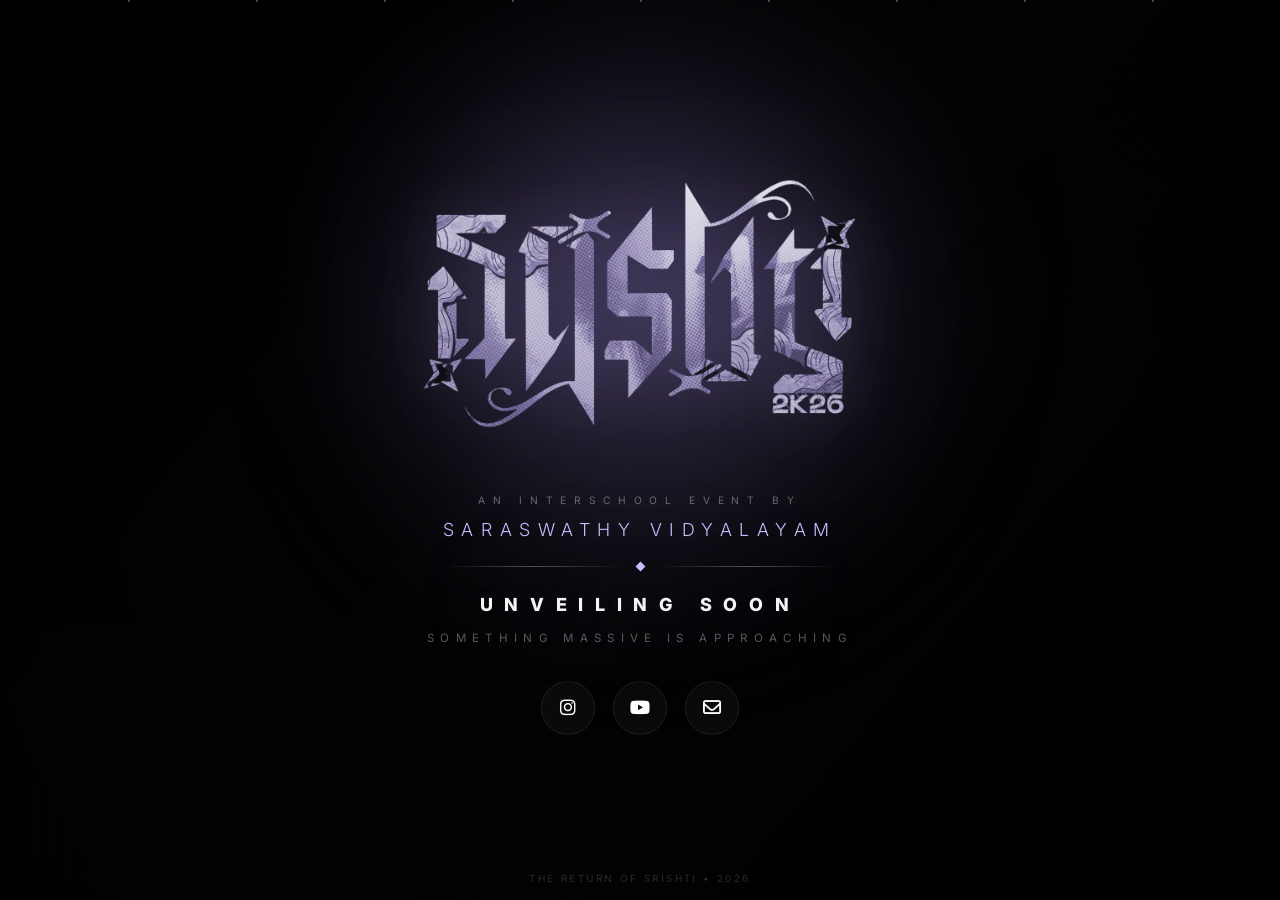
==== index.html @ 72e6c54a "Add files via upload" ====
<!DOCTYPE html>
<html lang="en">

<head>

<meta charset="UTF-8">

<meta
name="viewport"
content="width=device-width, initial-scale=1.0">

<title>SRISHTI 2K26</title>

<link rel="stylesheet" href="style.css">

<link rel="preconnect"
href="https://fonts.googleapis.com">

<link rel="preconnect"
href="https://fonts.gstatic.com"
crossorigin>

<link
href="https://fonts.googleapis.com/css2?family=Inter:wght@300;400;500;600;700;800;900&display=swap"
rel="stylesheet">

<link
rel="stylesheet"
href="https://cdnjs.cloudflare.com/ajax/libs/font-awesome/6.5.2/css/all.min.css"
/>

</head>

<body>

<audio id="introSound">
    <source src="intro.mp3" type="audio/mp3">
</audio>

<div class="background">

    <div class="glow"></div>

    <div class="fog fog-left"></div>

    <div class="fog fog-right"></div>

    <div class="noise"></div>

    <div class="vignette"></div>

    <div class="particles">

        <span style="left:10%; animation-duration:12s;"></span>
        <span style="left:20%; animation-duration:16s;"></span>
        <span style="left:30%; animation-duration:14s;"></span>
        <span style="left:40%; animation-duration:18s;"></span>
        <span style="left:50%; animation-duration:13s;"></span>
        <span style="left:60%; animation-duration:17s;"></span>
        <span style="left:70%; animation-duration:15s;"></span>
        <span style="left:80%; animation-duration:20s;"></span>
        <span style="left:90%; animation-duration:11s;"></span>

    </div>

</div>

<main class="container">

    <div class="logo-wrap">

        <div class="logo-light"></div>

        <img
        src="logo.png"
        alt="SRISHTI Logo"
        class="logo">

    </div>

    <p class="eyebrow">
        AN INTERSCHOOL EVENT BY
    </p>

    <h2 class="school">
        SARASWATHY VIDYALAYAM
    </h2>

    <div class="divider">

        <span></span>

        <div class="diamond"></div>

        <span></span>

    </div>

    <div class="headline-wrap">

        <div class="headline-glow"></div>

        <h1 class="headline">
            UNVEILING SOON
        </h1>

    </div>

    <p class="tagline tagline-show">
        SOMETHING MASSIVE IS APPROACHING
    </p>

    <div class="socials">

        <a
            href="https://www.instagram.com/srishti2k26?igsh=am52a2w4dWM1dGky"
            target="_blank"
            class="social"
            aria-label="Instagram">

                <i class="fa-brands fa-instagram"></i>

        </a>

        <a href="#" class="social">
            <i class="fa-brands fa-youtube"></i>
        </a>

        <a href="#" class="social">
            <i class="fa-regular fa-envelope"></i>
        </a>

    </div>

</main>

<footer class="footer">
    THE RETURN OF SRISHTI • 2026
</footer>

<script>

window.addEventListener("load", ()=>{

    document.body.classList.add("loaded");

});

let played = false;

document.addEventListener("click", ()=>{

    if(!played){

        const sound =
        document.getElementById("introSound");

        sound.volume = 0.35;

        sound.play();

        played = true;

    }

});

const glow =
document.querySelector(".glow");

document.addEventListener("mousemove",(e)=>{

    const x =
    e.clientX / window.innerWidth;

    const y =
    e.clientY / window.innerHeight;

    glow.style.transform =
    `translate(-50%,-50%)
    translate(${x * 20 - 10}px,
    ${y * 20 - 10}px)`;

});

const logo =
document.querySelector(".logo");

document.addEventListener("mousemove",(e)=>{

    const x =
    (window.innerWidth / 2 - e.clientX) / 60;

    const y =
    (window.innerHeight / 2 - e.clientY) / 60;

    logo.style.transform =
    `translate(${x}px, ${y}px)`;

});

const tagline =
document.querySelector(".tagline");

const lines = [

    "SOMETHING MASSIVE IS APPROACHING",

    "THE STAGE RETURNS IN 2026",

    "WHERE TALENT COLLIDES",

    "A NEW ERA OF SRISHTI",

    "BEYOND COMPETITION"

];

let current = 0;

function switchTagline(){

    tagline.classList.remove("tagline-show");

    tagline.classList.add("tagline-hide");

    setTimeout(()=>{

        current =
        (current + 1) % lines.length;

        tagline.innerText =
        lines[current];

        tagline.classList.remove("tagline-hide");

        tagline.classList.add("tagline-show");

    },700);

}

setInterval(switchTagline,4000);

document.addEventListener(
"contextmenu",
e => e.preventDefault()
);

</script>

</body>
</html>
---- style.css ----
*{
    margin:0;
    padding:0;
    box-sizing:border-box;
}

:root{

    --bg:#020202;

    --white:#ffffff;

    --purple:#cbbcff;

    --muted:rgba(255,255,255,0.38);

}

html,
body{

    width:100%;

    height:100vh;

    overflow:hidden;

    background:var(--bg);

    font-family:'Inter',sans-serif;

    color:white;

    -webkit-font-smoothing:antialiased;

}

body{

    position:relative;

    display:flex;
    justify-content:center;
    align-items:center;

    padding:0;

    opacity:0;

    transition:opacity 1.2s ease;

}

body.loaded{

    opacity:1;

}

.background{

    position:absolute;
    inset:0;

    overflow:hidden;

}

.background::before{

    content:"";

    position:absolute;
    inset:0;

    background:
    repeating-linear-gradient(
        125deg,
        transparent 0px,
        transparent 15px,
        rgba(255,255,255,0.015) 16px,
        transparent 17px
    );

    opacity:0.4;

    mask-image:
    radial-gradient(
        circle,
        rgba(0,0,0,1) 20%,
        transparent 80%
    );

}

.background::after{

    content:"";

    position:absolute;
    inset:0;

    background:
    linear-gradient(
        130deg,
        transparent 20%,
        rgba(255,255,255,0.015) 50%,
        transparent 80%
    );

    opacity:0.5;

    animation:
    rayMove 14s ease-in-out infinite alternate;

}

.glow{

    position:absolute;

    width:56vw;
    aspect-ratio:1/1;

    max-width:780px;

    left:50%;
    top:30%;

    transform:translate(-50%,-50%);

    border-radius:50%;

    background:
    radial-gradient(
        circle,
        rgba(170,140,255,0.2) 0%,
        rgba(170,140,255,0.08) 30%,
        rgba(170,140,255,0.02) 55%,
        transparent 75%
    );

    filter:blur(80px);

    animation:pulse 8s ease-in-out infinite;

}

.fog{

    position:absolute;

    border-radius:50%;

    filter:blur(130px);

    opacity:0.16;

}

.fog-left{

    width:36vw;
    aspect-ratio:1/1;

    left:-10%;
    bottom:-14%;

    background:
    rgba(130,100,255,0.12);

}

.fog-right{

    width:28vw;
    aspect-ratio:1/1;

    right:-8%;
    top:-8%;

    background:
    rgba(255,255,255,0.04);

}

.noise{

    position:absolute;
    inset:0;

    opacity:0.03;

    pointer-events:none;

    background-image:
    repeating-radial-gradient(
    circle at 0 0,
    transparent 0,
    #000 3px),

    repeating-linear-gradient(
    #111,
    #111 1px,
    transparent 1px,
    transparent 4px);

    animation:noiseMove 0.25s infinite;

}

.vignette{

    position:absolute;
    inset:0;

    background:
    radial-gradient(
        circle,
        transparent 30%,
        rgba(0,0,0,0.92) 100%
    );

}

.particles{

    position:absolute;
    inset:0;

}

.particles span{

    position:absolute;

    width:2px;
    height:2px;

    border-radius:50%;

    background:
    rgba(255,255,255,0.35);

    animation:
    float linear infinite;

}

.container{

    position:relative;

    z-index:5;

    width:100%;

    height:100vh;

    display:flex;
    flex-direction:column;
    align-items:center;
    justify-content:center;

    text-align:center;

    padding:
    clamp(28px,4vh,60px)
    20px
    clamp(28px,4vh,60px);

}

.logo-wrap{

    position:relative;

    width:100%;

    display:flex;
    justify-content:center;
    align-items:center;

    margin-bottom:
    clamp(24px,3vh,42px);

}

.logo-light{

    position:absolute;

    width:34%;
    aspect-ratio:1/1;

    border-radius:50%;

    background:
    rgba(180,160,255,0.16);

    filter:blur(110px);

}

.logo{

    width:min(44vw,560px);

    max-height:38vh;

    height:auto;

    object-fit:contain;

    mix-blend-mode:screen;

    will-change:transform;

    filter:
    drop-shadow(
    0 0 30px rgba(180,160,255,0.16))
    drop-shadow(
    0 0 80px rgba(180,160,255,0.08));

    animation:
    logoReveal 1.5s ease forwards,
    logoFloat 6s ease-in-out infinite;

}

.eyebrow{

    font-size:
    clamp(9px,0.8vw,12px);

    letter-spacing:0.75em;

    text-transform:uppercase;

    color:var(--muted);

}

.school{

    margin-top:
    clamp(10px,1.5vh,20px);

    font-size:
    clamp(14px,1.4vw,22px);

    font-weight:300;

    letter-spacing:0.42em;

    text-transform:uppercase;

    color:var(--purple);

}

.divider{

    width:100%;

    display:flex;
    justify-content:center;
    align-items:center;

    gap:14px;

    margin:
    clamp(20px,2.6vh,34px)
    0;

}

.divider span{

    width:min(180px,22vw);

    height:1px;

    background:
    linear-gradient(
        to right,
        transparent,
        rgba(255,255,255,0.3),
        transparent
    );

}

.diamond{

    width:7px;
    height:7px;

    background:var(--purple);

    transform:rotate(45deg);

}

.headline-wrap{

    position:relative;

}

.headline{

    position:relative;

    z-index:2;

    font-size:
    clamp(18px,1.1vw,28px);

    font-weight:800;

    letter-spacing:0.65em;

    text-transform:uppercase;

    color:#f4f4f4;

    text-shadow:
    0 0 18px rgba(180,160,255,0.1);

}

.headline-glow{

    position:absolute;

    inset:0;

    background:
    rgba(180,160,255,0.08);

    filter:blur(70px);

}

.tagline{

    margin-top:
    clamp(14px,1.8vh,24px);

    font-size:
    clamp(10px,0.9vw,13px);

    letter-spacing:0.55em;

    text-transform:uppercase;

    color:
    rgba(255,255,255,0.34);

    opacity:1;

    transform:translateY(0);

    transition:
    opacity 0.9s ease,
    transform 0.9s ease,
    filter 0.9s ease;

}

.tagline-show{

    opacity:1;

    transform:translateY(0px);

    filter:blur(0px);

}

.tagline-hide{

    opacity:0;

    transform:translateY(12px);

    filter:blur(8px);

}

.socials{

    display:flex;

    gap:18px;

    margin-top:
    clamp(28px,4vh,52px);

    padding-bottom:8px;

}

.social{

    width:54px;
    height:54px;

    border-radius:50%;

    border:
    1px solid rgba(255,255,255,0.08);

    background:
    rgba(255,255,255,0.03);

    display:flex;
    justify-content:center;
    align-items:center;

    text-decoration:none;

    color:white;

    font-size:18px;

    backdrop-filter:blur(10px);

    transition:0.4s ease;

}

.social:hover{

    background:white;

    color:black;

    transform:
    translateY(-4px)
    scale(1.04);

}

.footer{

    position:fixed;

    bottom:16px;
    left:50%;

    transform:translateX(-50%);

    font-size:10px;

    letter-spacing:0.24em;

    color:
    rgba(255,255,255,0.16);

    text-transform:uppercase;

    white-space:nowrap;

}

@keyframes logoReveal{

    from{

        opacity:0;

        transform:
        translateY(24px)
        scale(0.96);

    }

    to{

        opacity:1;

        transform:
        translateY(0)
        scale(1);

    }

}

@keyframes logoFloat{

    0%{
        transform:translateY(0px);
    }

    50%{
        transform:translateY(-5px);
    }

    100%{
        transform:translateY(0px);
    }

}

@keyframes pulse{

    0%{

        transform:
        translate(-50%,-50%)
        scale(1);

    }

    50%{

        transform:
        translate(-50%,-50%)
        scale(1.04);

    }

    100%{

        transform:
        translate(-50%,-50%)
        scale(1);

    }

}

@keyframes float{

    from{

        transform:translateY(100vh);

        opacity:0;

    }

    10%{

        opacity:1;

    }

    to{

        transform:translateY(-10vh);

        opacity:0;

    }

}

@keyframes noiseMove{

    0%{
        transform:translate(0);
    }

    25%{
        transform:translate(-1%,1%);
    }

    50%{
        transform:translate(1%,0%);
    }

    75%{
        transform:translate(-1%,-1%);
    }

    100%{
        transform:translate(0);
    }

}

@keyframes rayMove{

    from{

        transform:
        translateX(-3%)
        translateY(-2%);

    }

    to{

        transform:
        translateX(3%)
        translateY(2%);

    }

}

@media(max-width:768px){

    .container{

        padding:
        40px
        20px
        60px;

    }

    .logo{

        width:88vw;

        max-height:32vh;

    }

    .headline{

        font-size:20px;

        letter-spacing:0.22em;

    }

    .social{

        width:50px;
        height:50px;

        font-size:16px;

    }

    .footer{

        font-size:8px;

        letter-spacing:0.14em;

    }

}
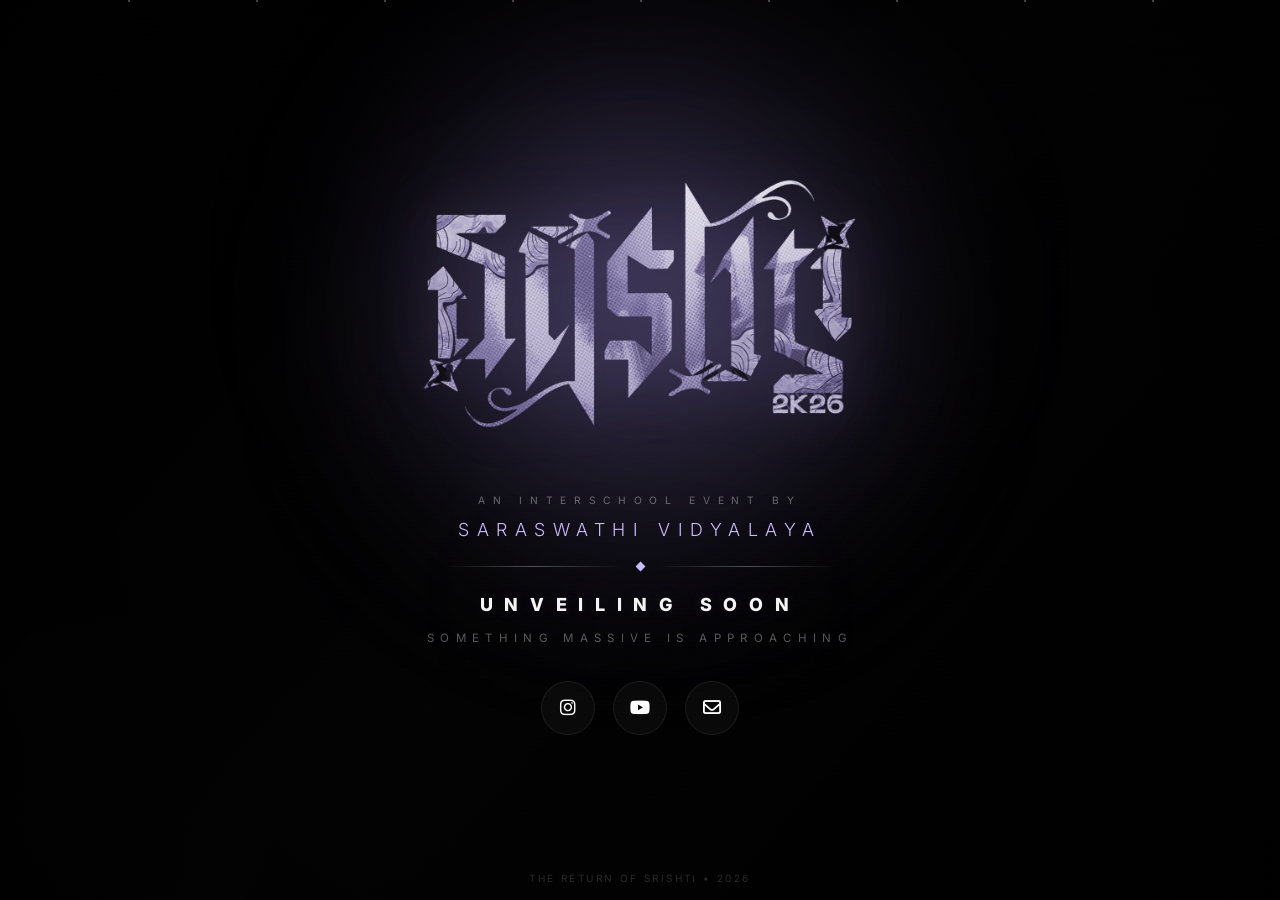
==== commit 8f202dfa: "Update index.html" ====
--- a/index.html
+++ b/index.html
@@ -83,7 +83,7 @@
     </p>
 
     <h2 class="school">
-        SARASWATHY VIDYALAYAM
+        SARASWATHI VIDYALAYA
     </h2>
 
     <div class="divider">
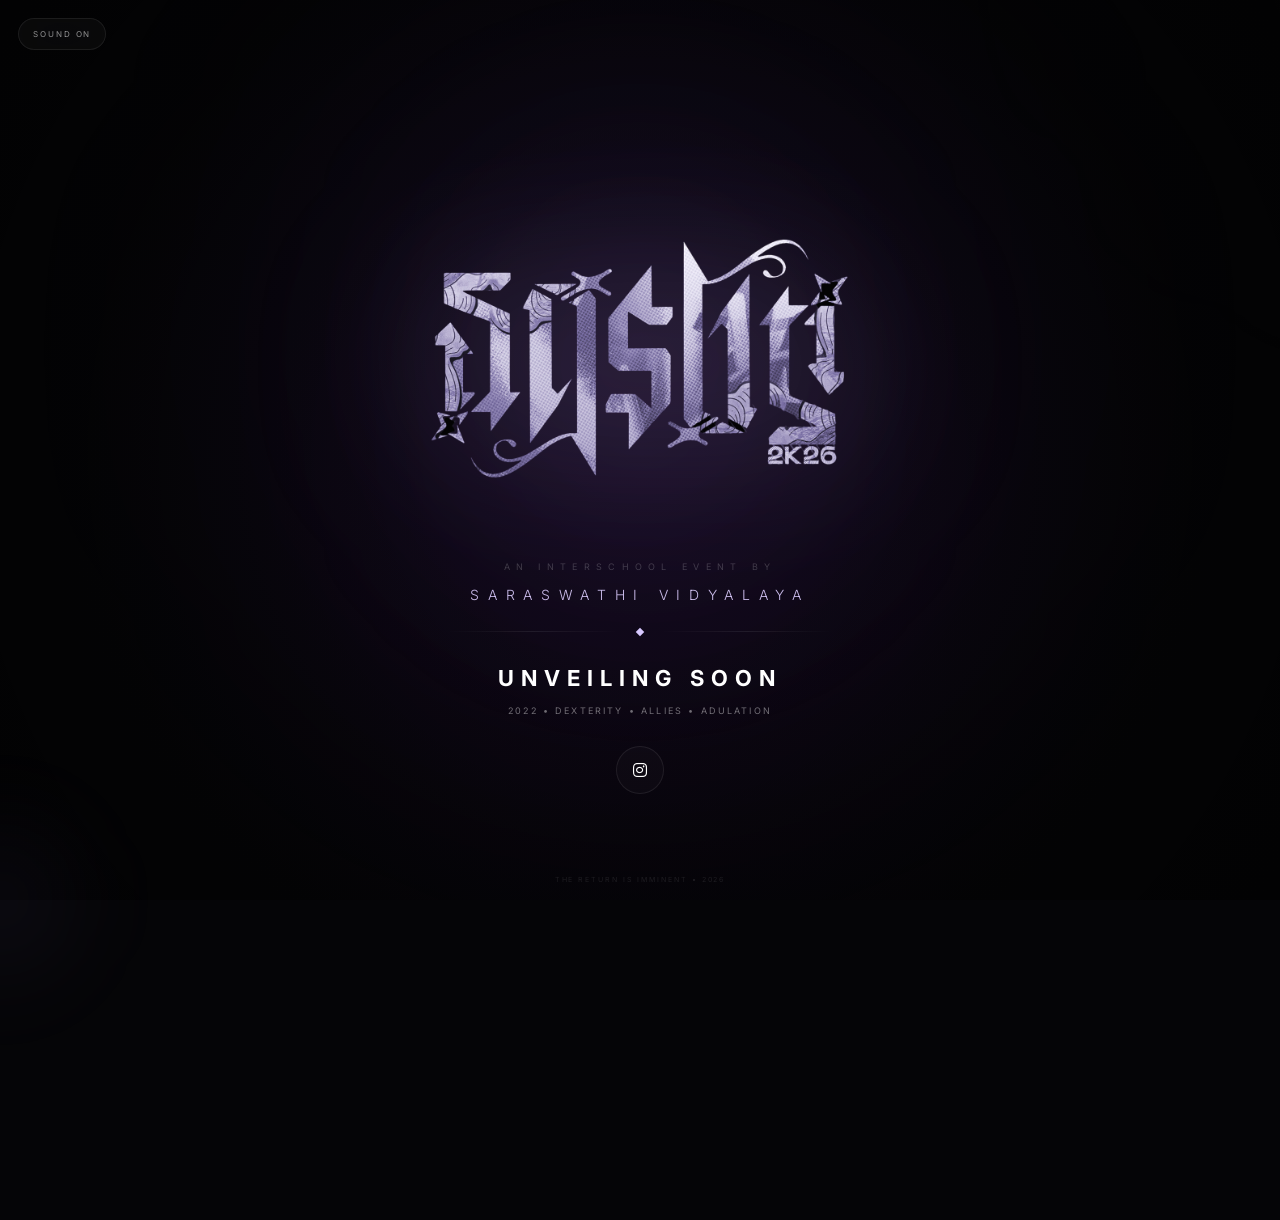
==== commit 0e37c4ef: "COUNTDOWN AND BETTER SECURITY" ====
--- a/index.html
+++ b/index.html
@@ -3,251 +3,200 @@
 
 <head>
 
-<meta charset="UTF-8">
-
-<meta
-name="viewport"
-content="width=device-width, initial-scale=1.0">
-
-<title>SRISHTI 2K26</title>
-
-<link rel="stylesheet" href="style.css">
-
-<link rel="preconnect"
-href="https://fonts.googleapis.com">
-
-<link rel="preconnect"
-href="https://fonts.gstatic.com"
-crossorigin>
-
-<link
-href="https://fonts.googleapis.com/css2?family=Inter:wght@300;400;500;600;700;800;900&display=swap"
-rel="stylesheet">
-
-<link
-rel="stylesheet"
-href="https://cdnjs.cloudflare.com/ajax/libs/font-awesome/6.5.2/css/all.min.css"
-/>
+    <meta charset="UTF-8">
+
+    <meta
+    name="viewport"
+    content="width=device-width, initial-scale=1.0">
+
+    <title>SRISHTI 2K26</title>
+
+    <link rel="stylesheet" href="style.css">
+
+    <link rel="preconnect"
+    href="https://fonts.googleapis.com">
+
+    <link rel="preconnect"
+    href="https://fonts.gstatic.com"
+    crossorigin>
+
+    <link
+    href="https://fonts.googleapis.com/css2?family=Inter:wght@200;300;400;500;600;700&display=swap"
+    rel="stylesheet">
+
+    <link
+    rel="stylesheet"
+    href="https://cdnjs.cloudflare.com/ajax/libs/font-awesome/6.5.2/css/all.min.css"/>
 
 </head>
 
 <body>
 
-<audio id="introSound">
-    <source src="intro.mp3" type="audio/mp3">
-</audio>
-
-<div class="background">
-
-    <div class="glow"></div>
-
-    <div class="fog fog-left"></div>
-
-    <div class="fog fog-right"></div>
-
-    <div class="noise"></div>
-
-    <div class="vignette"></div>
-
-    <div class="particles">
-
-        <span style="left:10%; animation-duration:12s;"></span>
-        <span style="left:20%; animation-duration:16s;"></span>
-        <span style="left:30%; animation-duration:14s;"></span>
-        <span style="left:40%; animation-duration:18s;"></span>
-        <span style="left:50%; animation-duration:13s;"></span>
-        <span style="left:60%; animation-duration:17s;"></span>
-        <span style="left:70%; animation-duration:15s;"></span>
-        <span style="left:80%; animation-duration:20s;"></span>
-        <span style="left:90%; animation-duration:11s;"></span>
+    <div class="background">
+
+        <div class="glow"></div>
+
+        <div class="secondary-glow"></div>
+
+        <div class="noise"></div>
+
+        <div class="grid-lines"></div>
+
+        <div class="vignette"></div>
+
+        <div class="particles">
+
+            <span style="left:2%; animation-duration:13s;"></span>
+            <span style="left:5%; animation-duration:18s;"></span>
+            <span style="left:8%; animation-duration:12s;"></span>
+            <span style="left:12%; animation-duration:16s;"></span>
+            <span style="left:15%; animation-duration:22s;"></span>
+            <span style="left:18%; animation-duration:14s;"></span>
+            <span style="left:22%; animation-duration:17s;"></span>
+            <span style="left:26%; animation-duration:11s;"></span>
+            <span style="left:30%; animation-duration:20s;"></span>
+            <span style="left:34%; animation-duration:13s;"></span>
+            <span style="left:38%; animation-duration:16s;"></span>
+            <span style="left:42%; animation-duration:22s;"></span>
+            <span style="left:46%; animation-duration:12s;"></span>
+            <span style="left:50%; animation-duration:17s;"></span>
+            <span style="left:54%; animation-duration:14s;"></span>
+            <span style="left:58%; animation-duration:19s;"></span>
+            <span style="left:62%; animation-duration:13s;"></span>
+            <span style="left:66%; animation-duration:21s;"></span>
+            <span style="left:70%; animation-duration:15s;"></span>
+            <span style="left:74%; animation-duration:18s;"></span>
+            <span style="left:78%; animation-duration:12s;"></span>
+            <span style="left:82%; animation-duration:20s;"></span>
+            <span style="left:86%; animation-duration:15s;"></span>
+            <span style="left:90%; animation-duration:17s;"></span>
+            <span style="left:94%; animation-duration:13s;"></span>
+
+        </div>
 
     </div>
 
-</div>
-
-<main class="container">
-
-    <div class="logo-wrap">
-
-        <div class="logo-light"></div>
-
-        <img
-        src="logo.png"
-        alt="SRISHTI Logo"
-        class="logo">
-
-    </div>
-
-    <p class="eyebrow">
-        AN INTERSCHOOL EVENT BY
-    </p>
-
-    <h2 class="school">
-        SARASWATHI VIDYALAYA
-    </h2>
-
-    <div class="divider">
-
-        <span></span>
-
-        <div class="diamond"></div>
-
-        <span></span>
-
-    </div>
-
-    <div class="headline-wrap">
-
-        <div class="headline-glow"></div>
+    <button id="audioToggle">SOUND ON</button>
+
+
+    <main class="container">
+
+        <div class="countdown-wrap">
+
+            <p class="countdown-label">
+                SRISHTI 2K26 UNVEILS IN
+            </p>
+
+            <div class="countdown">
+
+                <div class="time-box">
+                    <span id="days">00</span>
+                    <small>DAYS</small>
+                </div>
+
+                <div class="time-box">
+                    <span id="hours">00</span>
+                    <small>HOURS</small>
+                </div>
+
+                <div class="time-box">
+                    <span id="minutes">00</span>
+                    <small>MINUTES</small>
+                </div>
+
+                <div class="time-box">
+                    <span id="seconds">00</span>
+                    <small>SECONDS</small>
+                </div>
+
+            </div>
+
+        </div>
+
+        <div class="logo-wrap">
+
+            <div class="logo-atmosphere"></div>
+
+            <!--
+                SECURITY NOTE:
+                logo-blur src is set here (blurred image is intentionally visible).
+                logo-clear has NO src — it is injected by JS only at reveal time.
+                This prevents the real logo from being downloaded before the reveal.
+            -->
+
+            <img
+            src="logo_blur.png"
+            alt="Blurred Logo"
+            class="logo-blur"
+            draggable="false">
+
+            <!-- src intentionally blank — set by script.js on reveal -->
+            <img
+            src=""
+            alt="Sharp Logo"
+            class="logo-clear"
+            id="logoClear"
+            draggable="false">
+
+            <div class="reveal-flash"></div>
+
+        </div>
+
+        <p class="eyebrow">
+            AN INTERSCHOOL EVENT BY
+        </p>
+
+        <h2 class="school">
+            SARASWATHI VIDYALAYA
+        </h2>
+
+        <div class="divider">
+
+            <span></span>
+
+            <div class="diamond"></div>
+
+            <span></span>
+
+        </div>
 
         <h1 class="headline">
             UNVEILING SOON
         </h1>
 
-    </div>
-
-    <p class="tagline tagline-show">
-        SOMETHING MASSIVE IS APPROACHING
-    </p>
-
-    <div class="socials">
-
-        <a
+        <p class="tagline tagline-show">
+            2022 • DEXTERITY • ALLIES • ADULATION
+        </p>
+
+        <div class="socials">
+
+            <a
             href="https://www.instagram.com/srishti2k26?igsh=am52a2w4dWM1dGky"
             target="_blank"
-            class="social"
-            aria-label="Instagram">
+            class="social">
 
                 <i class="fa-brands fa-instagram"></i>
 
-        </a>
-
-        <a href="#" class="social">
-            <i class="fa-brands fa-youtube"></i>
-        </a>
-
-        <a href="#" class="social">
-            <i class="fa-regular fa-envelope"></i>
-        </a>
-
-    </div>
-
-</main>
-
-<footer class="footer">
-    THE RETURN OF SRISHTI • 2026
-</footer>
-
-<script>
-
-window.addEventListener("load", ()=>{
-
-    document.body.classList.add("loaded");
-
-});
-
-let played = false;
-
-document.addEventListener("click", ()=>{
-
-    if(!played){
-
-        const sound =
-        document.getElementById("introSound");
-
-        sound.volume = 0.35;
-
-        sound.play();
-
-        played = true;
-
-    }
-
-});
-
-const glow =
-document.querySelector(".glow");
-
-document.addEventListener("mousemove",(e)=>{
-
-    const x =
-    e.clientX / window.innerWidth;
-
-    const y =
-    e.clientY / window.innerHeight;
-
-    glow.style.transform =
-    `translate(-50%,-50%)
-    translate(${x * 20 - 10}px,
-    ${y * 20 - 10}px)`;
-
-});
-
-const logo =
-document.querySelector(".logo");
-
-document.addEventListener("mousemove",(e)=>{
-
-    const x =
-    (window.innerWidth / 2 - e.clientX) / 60;
-
-    const y =
-    (window.innerHeight / 2 - e.clientY) / 60;
-
-    logo.style.transform =
-    `translate(${x}px, ${y}px)`;
-
-});
-
-const tagline =
-document.querySelector(".tagline");
-
-const lines = [
-
-    "SOMETHING MASSIVE IS APPROACHING",
-
-    "THE STAGE RETURNS IN 2026",
-
-    "WHERE TALENT COLLIDES",
-
-    "A NEW ERA OF SRISHTI",
-
-    "BEYOND COMPETITION"
-
-];
-
-let current = 0;
-
-function switchTagline(){
-
-    tagline.classList.remove("tagline-show");
-
-    tagline.classList.add("tagline-hide");
-
-    setTimeout(()=>{
-
-        current =
-        (current + 1) % lines.length;
-
-        tagline.innerText =
-        lines[current];
-
-        tagline.classList.remove("tagline-hide");
-
-        tagline.classList.add("tagline-show");
-
-    },700);
-
-}
-
-setInterval(switchTagline,4000);
-
-document.addEventListener(
-"contextmenu",
-e => e.preventDefault()
-);
-
-</script>
+            </a>
+
+        </div>
+
+    </main>
+
+    <footer class="footer">
+        THE RETURN IS IMMINENT • 2026
+    </footer>
+
+    <script src="script.js"></script>
 
 </body>
+
+<audio id="bgMusic" autoplay loop>
+    <source src="ambient.mp3" type="audio/mpeg">
+</audio>
+
+<audio id="revealSound" preload="auto">
+    <source src="reveal.mp3" type="audio/mpeg">
+</audio>
+
 </html>
--- a/style.css
+++ b/style.css
@@ -6,13 +6,8 @@
 
 :root{
 
-    --bg:#020202;
-
-    --white:#ffffff;
-
-    --purple:#cbbcff;
-
-    --muted:rgba(255,255,255,0.38);
+    --bg:#050507;
+    --purple:#d8c9ff;
 
 }
 
@@ -20,260 +15,712 @@
 body{
 
     width:100%;
-
+    min-height:100%;
+
+    overflow:hidden;
+
+    background:#050507;
+
+    font-family:'Inter',sans-serif;
+
+    color:white;
+
+    -webkit-font-smoothing:antialiased;
+
+}
+
+body{
+
+    position:relative;
+
+    opacity:0;
+
+    transition:
+    opacity 1.4s ease,
+    background 2s ease;
+
+}
+
+body.loaded{
+
+    opacity:1;
+
+}
+
+body.revealed{
+
+    background:
+    radial-gradient(
+        circle at center,
+        #12081b 0%,
+        #050507 72%
+    );
+
+}
+
+/* BACKGROUND */
+
+.background{
+
+    position:absolute;
+
+    inset:-20%;
+
+    overflow:visible;
+
+}
+
+.glow{
+
+    position:absolute;
+
+    width:1000px;
+    height:1000px;
+
+    left:50%;
+    top:42%;
+
+    transform:translate(-50%,-50%);
+
+    border-radius:50%;
+
+    background:
+    radial-gradient(
+        circle,
+        rgba(140,110,255,0.12) 0%,
+        rgba(140,110,255,0.04) 24%,
+        rgba(140,110,255,0.01) 48%,
+        transparent 72%
+    );
+
+    filter:blur(140px);
+
+    animation:
+    pulse 10s ease-in-out infinite;
+
+}
+
+.secondary-glow{
+
+    position:absolute;
+
+    width:700px;
+    height:700px;
+
+    right:-220px;
+    top:-220px;
+
+    border-radius:50%;
+
+    background:
+    radial-gradient(
+        circle,
+        rgba(255,255,255,0.025) 0%,
+        transparent 70%
+    );
+
+    filter:blur(180px);
+
+}
+
+.grid-lines{
+
+    position:absolute;
+    inset:0;
+
+    opacity:0.008;
+
+    background-image:
+    linear-gradient(
+        rgba(255,255,255,0.02) 1px,
+        transparent 1px
+    ),
+    linear-gradient(
+        90deg,
+        rgba(255,255,255,0.02) 1px,
+        transparent 1px
+    );
+
+    background-size:
+    80px 80px;
+
+}
+
+.noise{
+
+    position:absolute;
+    inset:0;
+
+    opacity:0.012;
+
+    background-image:
+    repeating-radial-gradient(
+        circle at 0 0,
+        transparent 0,
+        #000 3px
+    );
+
+}
+
+.vignette{
+
+    position:absolute;
+    inset:0;
+
+    background:
+    radial-gradient(
+        circle,
+        transparent 18%,
+        rgba(0,0,0,0.95) 100%
+    );
+
+}
+
+/* FLASH */
+
+.flash-screen{
+
+    position:fixed;
+
+    inset:0;
+
+    background:white;
+
+    z-index:9998;
+
+    opacity:0;
+
+    pointer-events:none;
+
+    mix-blend-mode:screen;
+
+}
+
+.revealed .flash-screen{
+
+    animation:
+    screenFlash 1s ease forwards;
+
+}
+
+/* PARTICLES */
+
+.particles{
+
+    position:absolute;
+    inset:0;
+
+}
+
+.particles span{
+
+    position:absolute;
+
+    bottom:-140px;
+
+    width:2px;
+    height:2px;
+
+    background:
+    rgba(255,255,255,0.82);
+
+    border-radius:50%;
+
+    box-shadow:
+    0 0 18px rgba(255,255,255,0.35),
+    0 0 30px rgba(190,170,255,0.08);
+
+    animation:
+    float linear infinite;
+
+    opacity:0;
+
+}
+
+.particles span:nth-child(3n){
+
+    width:3px;
+    height:3px;
+
+    opacity:0.8;
+
+}
+
+.particles span:nth-child(5n){
+
+    width:1px;
+    height:1px;
+
+    opacity:0.5;
+
+}
+
+/* MAIN */
+
+.container{
+
+    position:relative;
+
+    width:100%;
     height:100vh;
 
-    overflow:hidden;
-
-    background:var(--bg);
-
-    font-family:'Inter',sans-serif;
-
-    color:white;
-
-    -webkit-font-smoothing:antialiased;
-
-}
-
-body{
+    display:flex;
+    flex-direction:column;
+    justify-content:center;
+    align-items:center;
+
+    text-align:center;
+
+    z-index:10;
+
+    padding:
+    120px 20px 60px;
+
+}
+
+/* COUNTDOWN */
+
+.countdown-wrap{
+
+    position:absolute;
+
+    top:7%;
+
+    left:50%;
+
+    transform:translateX(-50%);
+
+    z-index:30;
+
+    display:flex;
+    flex-direction:column;
+    align-items:center;
+
+    gap:16px;
+
+    transition:
+    opacity 1.5s ease,
+    transform 1.5s ease;
+
+}
+
+.countdown-wrap::before{
+
+    content:"";
+
+    position:absolute;
+
+    width:420px;
+    height:180px;
+
+    left:50%;
+    top:50%;
+
+    transform:
+    translate(-50%,-50%);
+
+    background:
+    radial-gradient(
+        circle,
+        rgba(180,160,255,0.06) 0%,
+        transparent 72%
+    );
+
+    filter:blur(70px);
+
+    z-index:-1;
+
+}
+
+.countdown-label{
+
+    font-size:8px;
+
+    letter-spacing:0.7em;
+
+    color:
+    rgba(255,255,255,0.14);
+
+    text-transform:uppercase;
+
+}
+
+.countdown{
+
+    display:flex;
+
+    align-items:flex-start;
+
+    gap:30px;
 
     position:relative;
+
+    animation:
+    countdownFloat 7s ease-in-out infinite;
+
+}
+
+.time-box{
+
+    position:relative;
+
+    min-width:60px;
+
+    transition:
+    transform 1.4s ease,
+    opacity 1.4s ease,
+    filter 1.4s ease;
+
+}
+
+.time-box span{
+
+    font-size:28px;
+
+    font-weight:300;
+
+    color:
+    rgba(230,220,255,0.96);
+
+    letter-spacing:0.28em;
+
+    line-height:1;
+
+    text-shadow:
+    0 0 24px rgba(210,190,255,0.06);
+
+}
+
+.time-box small{
+
+    display:block;
+
+    margin-top:8px;
+
+    font-size:7px;
+
+    font-weight:400;
+
+    letter-spacing:0.38em;
+
+    text-transform:uppercase;
+
+    color:
+    rgba(255,255,255,0.14);
+
+}
+
+.time-box:not(:last-child)::after{
+
+    content:":";
+
+    position:absolute;
+
+    right:-18px;
+    top:-2px;
+
+    font-size:18px;
+
+    font-weight:200;
+
+    color:
+    rgba(255,255,255,0.10);
+
+}
+
+/* CLEAN REVEAL */
+
+.revealed .countdown-wrap{
+
+    opacity:0;
+
+    transform:
+    translateX(-50%)
+    translateY(-60px);
+
+}
+
+.revealed .time-box{
+
+    opacity:0;
+
+    transform:
+    translateY(-80px)
+    scale(0.8);
+
+    filter:
+    blur(12px);
+
+}
+
+/* LOGO */
+
+.logo-wrap{
+
+    position:relative;
+
+    width:100%;
+
+    height:340px;
 
     display:flex;
     justify-content:center;
     align-items:center;
 
-    padding:0;
-
-    opacity:0;
-
-    transition:opacity 1.2s ease;
-
-}
-
-body.loaded{
-
-    opacity:1;
-
-}
-
-.background{
-
-    position:absolute;
-    inset:0;
-
-    overflow:hidden;
-
-}
-
-.background::before{
-
-    content:"";
-
-    position:absolute;
-    inset:0;
-
-    background:
-    repeating-linear-gradient(
-        125deg,
-        transparent 0px,
-        transparent 15px,
-        rgba(255,255,255,0.015) 16px,
-        transparent 17px
-    );
-
-    opacity:0.4;
-
-    mask-image:
+    margin-top:30px;
+
+    margin-bottom:24px;
+
+}
+
+.logo-atmosphere{
+
+    position:absolute;
+
+    width:620px;
+    height:620px;
+
+    border-radius:50%;
+
+    background:
     radial-gradient(
         circle,
-        rgba(0,0,0,1) 20%,
-        transparent 80%
+        rgba(190,170,255,0.05) 0%,
+        rgba(190,170,255,0.015) 42%,
+        transparent 72%
     );
 
-}
-
-.background::after{
-
-    content:"";
-
-    position:absolute;
+    filter:blur(120px);
+
+}
+
+.revealed .logo-atmosphere{
+
+    animation:
+    atmosphereBloom 2.8s cubic-bezier(.16,1,.3,1);
+
+}
+
+.logo-particles{
+
+    position:absolute;
+
     inset:0;
 
+    pointer-events:none;
+
+    z-index:8;
+
+}
+
+.logo-particles span{
+
+    position:absolute;
+
+    left:50%;
+    top:50%;
+
+    width:4px;
+    height:4px;
+
+    border-radius:50%;
+
+    background:
+    rgba(255,255,255,0.9);
+
+    opacity:0;
+
+}
+
+.revealed .logo-particles span{
+
+    animation:
+    explode 1.8s ease forwards;
+
+}
+
+.logo-blur{
+
+    position:absolute;
+
+    width:min(46vw,540px);
+
+    z-index:4;
+
+    opacity:1;
+
+    object-fit:contain;
+
+    filter:
+    brightness(1.04);
+
+    transition:
+    opacity 2.2s ease,
+    transform 2.2s ease,
+    filter 2.2s ease;
+
+    animation:
+    logoFloat 7s ease-in-out infinite;
+
+    will-change:
+    transform,
+    opacity,
+    filter;
+
+}
+
+.logo-clear{
+
+    position:absolute;
+
+    width:min(46vw,540px);
+
+    opacity:0;
+
+    z-index:3;
+
+    transform:scale(0.96);
+
+    object-fit:contain;
+
+    filter:
+    brightness(1.1);
+
+    transition:
+    opacity 2.4s ease,
+    transform 2.4s ease,
+    filter 2.4s ease;
+
+    will-change:
+    transform,
+    opacity,
+    filter;
+
+}
+
+.revealed .logo-blur{
+
+    opacity:0;
+
+    transform:
+    scale(1.04);
+
+    filter:
+    brightness(1.25);
+
+}
+
+.revealed .logo-clear{
+
+    opacity:1;
+
+    transform:
+    scale(1);
+
+    filter:
+    brightness(1.08)
+    drop-shadow(
+        0 0 80px rgba(220,200,255,0.22));
+
+    animation:
+    logoReveal 2.2s cubic-bezier(.16,1,.3,1);
+
+}
+
+/* LIGHT SWEEP */
+
+.light-sweep{
+
+    position:absolute;
+
+    width:140px;
+    height:500px;
+
     background:
     linear-gradient(
-        130deg,
-        transparent 20%,
-        rgba(255,255,255,0.015) 50%,
-        transparent 80%
+        to right,
+        transparent,
+        rgba(255,255,255,0.10),
+        transparent
     );
 
-    opacity:0.5;
+    transform:
+    rotate(20deg)
+    translateX(-900px);
+
+    opacity:0;
+
+    filter:blur(10px);
+
+}
+
+.revealed .light-sweep{
 
     animation:
-    rayMove 14s ease-in-out infinite alternate;
-
-}
-
-.glow{
-
-    position:absolute;
-
-    width:56vw;
-    aspect-ratio:1/1;
-
-    max-width:780px;
-
-    left:50%;
-    top:30%;
-
-    transform:translate(-50%,-50%);
+    sweep 1.8s cubic-bezier(.16,1,.3,1) forwards;
+
+}
+
+.reveal-flash{
+
+    position:absolute;
+
+    width:520px;
+    height:520px;
 
     border-radius:50%;
 
     background:
     radial-gradient(
         circle,
-        rgba(170,140,255,0.2) 0%,
-        rgba(170,140,255,0.08) 30%,
-        rgba(170,140,255,0.02) 55%,
-        transparent 75%
+        rgba(255,255,255,0.08) 0%,
+        transparent 70%
     );
 
-    filter:blur(80px);
-
-    animation:pulse 8s ease-in-out infinite;
-
-}
-
-.fog{
-
-    position:absolute;
-
-    border-radius:50%;
-
-    filter:blur(130px);
-
-    opacity:0.16;
-
-}
-
-.fog-left{
-
-    width:36vw;
-    aspect-ratio:1/1;
-
-    left:-10%;
-    bottom:-14%;
-
-    background:
-    rgba(130,100,255,0.12);
-
-}
-
-.fog-right{
-
-    width:28vw;
-    aspect-ratio:1/1;
-
-    right:-8%;
-    top:-8%;
-
-    background:
-    rgba(255,255,255,0.04);
-
-}
-
-.noise{
-
-    position:absolute;
-    inset:0;
-
-    opacity:0.03;
-
-    pointer-events:none;
-
-    background-image:
-    repeating-radial-gradient(
-    circle at 0 0,
-    transparent 0,
-    #000 3px),
-
-    repeating-linear-gradient(
-    #111,
-    #111 1px,
-    transparent 1px,
-    transparent 4px);
-
-    animation:noiseMove 0.25s infinite;
-
-}
-
-.vignette{
-
-    position:absolute;
-    inset:0;
-
-    background:
-    radial-gradient(
-        circle,
-        transparent 30%,
-        rgba(0,0,0,0.92) 100%
-    );
-
-}
-
-.particles{
-
-    position:absolute;
-    inset:0;
-
-}
-
-.particles span{
-
-    position:absolute;
-
-    width:2px;
-    height:2px;
-
-    border-radius:50%;
-
-    background:
-    rgba(255,255,255,0.35);
+    filter:blur(90px);
+
+    opacity:0;
+
+}
+
+.revealed .reveal-flash{
 
     animation:
-    float linear infinite;
-
-}
-
-.container{
-
-    position:relative;
-
-    z-index:5;
-
-    width:100%;
-
-    height:100vh;
-
-    display:flex;
-    flex-direction:column;
-    align-items:center;
-    justify-content:center;
-
-    text-align:center;
-
-    padding:
-    clamp(28px,4vh,60px)
-    20px
-    clamp(28px,4vh,60px);
-
-}
-
-.logo-wrap{
-
-    position:relative;
+    revealFlash 1.8s ease forwards;
+
+}
+
+/* TEXT */
+
+.eyebrow{
+
+    font-size:9px;
+
+    letter-spacing:0.7em;
+
+    color:
+    rgba(255,255,255,0.20);
+
+}
+
+.school{
+
+    margin-top:14px;
+
+    font-size:14px;
+
+    font-weight:300;
+
+    letter-spacing:0.62em;
+
+    color:
+    rgba(220,205,255,0.92);
+
+    text-transform:uppercase;
+
+}
+
+.divider{
 
     width:100%;
 
@@ -281,470 +728,637 @@
     justify-content:center;
     align-items:center;
 
-    margin-bottom:
-    clamp(24px,3vh,42px);
-
-}
-
-.logo-light{
-
-    position:absolute;
-
-    width:34%;
-    aspect-ratio:1/1;
+    gap:14px;
+
+    margin:26px 0;
+
+}
+
+.divider span{
+
+    width:min(180px,24vw);
+
+    height:1px;
+
+    background:
+    linear-gradient(
+        to right,
+        transparent,
+        rgba(255,255,255,0.08),
+        transparent
+    );
+
+}
+
+.diamond{
+
+    width:6px;
+    height:6px;
+
+    background:var(--purple);
+
+    transform:rotate(45deg);
+
+}
+
+.headline{
+
+    font-size:22px;
+
+    font-weight:700;
+
+    letter-spacing:0.32em;
+
+    text-transform:uppercase;
+
+    margin-top:4px;
+
+}
+
+.tagline{
+
+    margin-top:14px;
+
+    font-size:9px;
+
+    letter-spacing:0.24em;
+
+    color:
+    rgba(255,255,255,0.42);
+
+    transition:
+    opacity 0.8s ease,
+    transform 0.8s ease;
+
+}
+
+.tagline-show{
+
+    opacity:1;
+
+}
+
+.tagline-hide{
+
+    opacity:0;
+
+    transform:translateY(10px);
+
+}
+
+/* SOCIAL */
+
+.socials{
+
+    margin-top:30px;
+
+    position:relative;
+
+    z-index:100;
+
+}
+
+.social{
+
+    width:48px;
+    height:48px;
 
     border-radius:50%;
 
-    background:
-    rgba(180,160,255,0.16);
-
-    filter:blur(110px);
-
-}
-
-.logo{
-
-    width:min(44vw,560px);
-
-    max-height:38vh;
-
-    height:auto;
-
-    object-fit:contain;
-
-    mix-blend-mode:screen;
-
-    will-change:transform;
-
-    filter:
-    drop-shadow(
-    0 0 30px rgba(180,160,255,0.16))
-    drop-shadow(
-    0 0 80px rgba(180,160,255,0.08));
-
-    animation:
-    logoReveal 1.5s ease forwards,
-    logoFloat 6s ease-in-out infinite;
-
-}
-
-.eyebrow{
-
-    font-size:
-    clamp(9px,0.8vw,12px);
-
-    letter-spacing:0.75em;
-
-    text-transform:uppercase;
-
-    color:var(--muted);
-
-}
-
-.school{
-
-    margin-top:
-    clamp(10px,1.5vh,20px);
-
-    font-size:
-    clamp(14px,1.4vw,22px);
-
-    font-weight:300;
-
-    letter-spacing:0.42em;
-
-    text-transform:uppercase;
-
-    color:var(--purple);
-
-}
-
-.divider{
-
-    width:100%;
+    border:
+    1px solid rgba(255,255,255,0.08);
+
+    background:
+    rgba(255,255,255,0.02);
 
     display:flex;
     justify-content:center;
     align-items:center;
 
-    gap:14px;
-
-    margin:
-    clamp(20px,2.6vh,34px)
-    0;
-
-}
-
-.divider span{
-
-    width:min(180px,22vw);
-
-    height:1px;
-
-    background:
-    linear-gradient(
-        to right,
-        transparent,
-        rgba(255,255,255,0.3),
-        transparent
+    text-decoration:none;
+
+    color:white;
+
+    font-size:16px;
+
+    transition:0.3s ease;
+
+}
+
+.social:hover{
+
+    transform:
+    translateY(-4px);
+
+    background:white;
+
+    color:black;
+
+}
+
+/* FOOTER */
+
+.footer{
+
+    position:absolute;
+
+    bottom:16px;
+
+    left:50%;
+
+    transform:translateX(-50%);
+
+    font-size:7px;
+
+    letter-spacing:0.28em;
+
+    color:
+    rgba(255,255,255,0.10);
+
+}
+
+/* BUTTON */
+
+#testReveal{
+
+    position:fixed;
+
+    top:16px;
+    right:16px;
+
+    z-index:999;
+
+    padding:
+    10px 14px;
+
+    border:
+    1px solid rgba(255,255,255,0.06);
+
+    border-radius:999px;
+
+    background:
+    rgba(255,255,255,0.03);
+
+    color:
+    rgba(255,255,255,0.55);
+
+    font-size:8px;
+
+    letter-spacing:0.22em;
+
+    cursor:pointer;
+
+}
+
+/* CURSOR GLOW */
+
+.cursor-glow{
+
+    position:fixed;
+
+    width:240px;
+    height:240px;
+
+    border-radius:50%;
+
+    pointer-events:none;
+
+    background:
+    radial-gradient(
+        circle,
+        rgba(170,140,255,0.06) 0%,
+        transparent 70%
     );
 
-}
-
-.diamond{
-
-    width:7px;
-    height:7px;
-
-    background:var(--purple);
-
-    transform:rotate(45deg);
-
-}
-
-.headline-wrap{
-
-    position:relative;
-
-}
-
-.headline{
-
-    position:relative;
+    filter:blur(40px);
 
     z-index:2;
 
-    font-size:
-    clamp(18px,1.1vw,28px);
-
-    font-weight:800;
-
-    letter-spacing:0.65em;
-
-    text-transform:uppercase;
-
-    color:#f4f4f4;
-
-    text-shadow:
-    0 0 18px rgba(180,160,255,0.1);
-
-}
-
-.headline-glow{
-
-    position:absolute;
-
-    inset:0;
-
-    background:
-    rgba(180,160,255,0.08);
-
-    filter:blur(70px);
-
-}
-
-.tagline{
-
-    margin-top:
-    clamp(14px,1.8vh,24px);
-
-    font-size:
-    clamp(10px,0.9vw,13px);
-
-    letter-spacing:0.55em;
-
-    text-transform:uppercase;
-
-    color:
-    rgba(255,255,255,0.34);
-
-    opacity:1;
-
-    transform:translateY(0);
-
-    transition:
-    opacity 0.9s ease,
-    transform 0.9s ease,
-    filter 0.9s ease;
-
-}
-
-.tagline-show{
-
-    opacity:1;
-
-    transform:translateY(0px);
-
-    filter:blur(0px);
-
-}
-
-.tagline-hide{
-
-    opacity:0;
-
-    transform:translateY(12px);
-
-    filter:blur(8px);
-
-}
-
-.socials{
-
-    display:flex;
-
-    gap:18px;
-
-    margin-top:
-    clamp(28px,4vh,52px);
-
-    padding-bottom:8px;
-
-}
-
-.social{
-
-    width:54px;
-    height:54px;
-
-    border-radius:50%;
+    transform:
+    translate(-50%,-50%);
+
+}
+
+/* ANIMATIONS */
+
+@keyframes pulse{
+
+    0%{
+        transform:
+        translate(-50%,-50%)
+        scale(1);
+    }
+
+    50%{
+        transform:
+        translate(-50%,-50%)
+        scale(1.04);
+    }
+
+    100%{
+        transform:
+        translate(-50%,-50%)
+        scale(1);
+    }
+
+}
+
+@keyframes countdownFloat{
+
+    0%{
+        transform:translateY(0px);
+    }
+
+    50%{
+        transform:translateY(-5px);
+    }
+
+    100%{
+        transform:translateY(0px);
+    }
+
+}
+
+@keyframes logoFloat{
+
+    0%{
+        transform:translateY(0px);
+    }
+
+    50%{
+        transform:translateY(-6px);
+    }
+
+    100%{
+        transform:translateY(0px);
+    }
+
+}
+
+@keyframes revealFlash{
+
+    0%{
+
+        opacity:0;
+
+        transform:
+        scale(0.8);
+
+    }
+
+    30%{
+
+        opacity:1;
+
+    }
+
+    100%{
+
+        opacity:0;
+
+        transform:
+        scale(1.3);
+
+    }
+
+}
+
+@keyframes screenFlash{
+
+    0%{
+        opacity:0;
+    }
+
+    10%{
+        opacity:0.75;
+    }
+
+    100%{
+        opacity:0;
+    }
+
+}
+
+@keyframes explode{
+
+    0%{
+
+        transform:
+        translate(0,0)
+        scale(0.2);
+
+        opacity:1;
+
+    }
+
+    100%{
+
+        transform:
+        translate(
+            calc(var(--x) * 1px),
+            calc(var(--y) * 1px)
+        )
+        scale(0);
+
+        opacity:0;
+
+    }
+
+}
+
+@keyframes atmosphereBloom{
+
+    0%{
+
+        opacity:0;
+
+        transform:
+        scale(0.6);
+
+        filter:
+        blur(180px);
+
+    }
+
+    100%{
+
+        opacity:1;
+
+        transform:
+        scale(1);
+
+        filter:
+        blur(120px);
+
+    }
+
+}
+
+@keyframes logoReveal{
+
+    0%{
+
+        opacity:0;
+
+        transform:
+        scale(0.88);
+
+        filter:
+        blur(14px)
+        brightness(1.4);
+
+    }
+
+    45%{
+
+        opacity:1;
+
+    }
+
+    100%{
+
+        opacity:1;
+
+        transform:
+        scale(1);
+
+        filter:
+        blur(0px)
+        brightness(1.08);
+
+    }
+
+}
+
+@keyframes sweep{
+
+    0%{
+
+        opacity:0;
+
+        transform:
+        rotate(20deg)
+        translateX(-900px);
+
+    }
+
+    20%{
+
+        opacity:1;
+
+    }
+
+    100%{
+
+        opacity:0;
+
+        transform:
+        rotate(20deg)
+        translateX(900px);
+
+    }
+
+}
+
+@keyframes float{
+
+    0%{
+
+        transform:
+        translate3d(0,0,0);
+
+        opacity:0;
+
+    }
+
+    8%{
+
+        opacity:1;
+
+    }
+
+    100%{
+
+        transform:
+        translate3d(-120px,-120vh,0);
+
+        opacity:0;
+
+    }
+
+}
+#audioToggle{
+
+    position:fixed;
+
+    top:18px;
+    left:18px;
+
+    z-index:1000;
+
+    border:none;
+
+    outline:none;
+
+    background:
+    rgba(255,255,255,0.03);
 
     border:
     1px solid rgba(255,255,255,0.08);
 
-    background:
-    rgba(255,255,255,0.03);
-
-    display:flex;
-    justify-content:center;
-    align-items:center;
-
-    text-decoration:none;
-
-    color:white;
-
-    font-size:18px;
-
-    backdrop-filter:blur(10px);
-
-    transition:0.4s ease;
-
-}
-
-.social:hover{
-
-    background:white;
-
-    color:black;
+    color:
+    rgba(255,255,255,0.55);
+
+    padding:
+    10px 14px;
+
+    border-radius:999px;
+
+    font-size:8px;
+
+    letter-spacing:0.24em;
+
+    font-family:'Inter',sans-serif;
+
+    cursor:pointer;
+
+    backdrop-filter:blur(20px);
+
+    transition:
+    background 0.3s ease,
+    color 0.3s ease,
+    border 0.3s ease,
+    transform 0.3s ease;
+
+}
+
+#audioToggle:hover{
 
     transform:
-    translateY(-4px)
-    scale(1.04);
-
-}
-
-.footer{
-
-    position:fixed;
-
-    bottom:16px;
-    left:50%;
-
-    transform:translateX(-50%);
-
-    font-size:10px;
-
-    letter-spacing:0.24em;
+    translateY(-2px);
+
+    background:
+    rgba(255,255,255,0.06);
 
     color:
-    rgba(255,255,255,0.16);
-
-    text-transform:uppercase;
-
-    white-space:nowrap;
-
-}
-
-@keyframes logoReveal{
-
-    from{
-
-        opacity:0;
-
-        transform:
-        translateY(24px)
-        scale(0.96);
-
-    }
-
-    to{
-
-        opacity:1;
-
-        transform:
-        translateY(0)
-        scale(1);
-
-    }
-
-}
-
-@keyframes logoFloat{
-
-    0%{
-        transform:translateY(0px);
-    }
-
-    50%{
-        transform:translateY(-5px);
-    }
-
-    100%{
-        transform:translateY(0px);
-    }
-
-}
-
-@keyframes pulse{
-
-    0%{
-
-        transform:
-        translate(-50%,-50%)
-        scale(1);
-
-    }
-
-    50%{
-
-        transform:
-        translate(-50%,-50%)
-        scale(1.04);
-
-    }
-
-    100%{
-
-        transform:
-        translate(-50%,-50%)
-        scale(1);
-
-    }
-
-}
-
-@keyframes float{
-
-    from{
-
-        transform:translateY(100vh);
-
-        opacity:0;
-
-    }
-
-    10%{
-
-        opacity:1;
-
-    }
-
-    to{
-
-        transform:translateY(-10vh);
-
-        opacity:0;
-
-    }
-
-}
-
-@keyframes noiseMove{
-
-    0%{
-        transform:translate(0);
-    }
-
-    25%{
-        transform:translate(-1%,1%);
-    }
-
-    50%{
-        transform:translate(1%,0%);
-    }
-
-    75%{
-        transform:translate(-1%,-1%);
-    }
-
-    100%{
-        transform:translate(0);
-    }
-
-}
-
-@keyframes rayMove{
-
-    from{
-
-        transform:
-        translateX(-3%)
-        translateY(-2%);
-
-    }
-
-    to{
-
-        transform:
-        translateX(3%)
-        translateY(2%);
-
-    }
-
-}
+    rgba(255,255,255,0.82);
+
+}
+
+#audioToggle.muted{
+
+    background:
+    rgba(255,255,255,0.02);
+
+    color:
+    rgba(255,255,255,0.28);
+
+    border:
+    1px solid rgba(255,255,255,0.04);
+
+}
+
+/* MOBILE */
 
 @media(max-width:768px){
 
     .container{
 
         padding:
-        40px
-        20px
-        60px;
-
-    }
-
-    .logo{
+        110px 18px 50px;
+
+    }
+
+    .glow{
+
+        width:145vw;
+        height:145vw;
+
+        top:42%;
+
+        filter:blur(120px);
+
+    }
+
+    .logo-wrap{
+
+        height:250px;
+
+        margin-top:40px;
+
+        margin-bottom:10px;
+
+    }
+
+    .logo-blur,
+    .logo-clear{
 
         width:88vw;
 
-        max-height:32vh;
+    }
+
+    .countdown{
+
+        gap:16px;
+
+    }
+
+    .time-box{
+
+        min-width:auto;
+
+    }
+
+    .time-box span{
+
+        font-size:18px;
+
+        letter-spacing:0.18em;
+
+    }
+
+    .time-box small{
+
+        font-size:4px;
+
+        letter-spacing:0.22em;
+
+    }
+
+    .time-box:not(:last-child)::after{
+
+        right:-10px;
+
+        top:-1px;
+
+        font-size:13px;
+
+    }
+
+    .school{
+
+        font-size:10px;
+
+        letter-spacing:0.34em;
 
     }
 
     .headline{
 
-        font-size:20px;
-
-        letter-spacing:0.22em;
-
-    }
-
-    .social{
-
-        width:50px;
-        height:50px;
-
-        font-size:16px;
-
-    }
-
-    .footer{
-
-        font-size:8px;
+        font-size:17px;
+
+        letter-spacing:0.16em;
+
+    }
+
+    .tagline{
+
+        font-size:7px;
 
         letter-spacing:0.14em;
 
+        padding:0 12px;
+
     }
 
 }
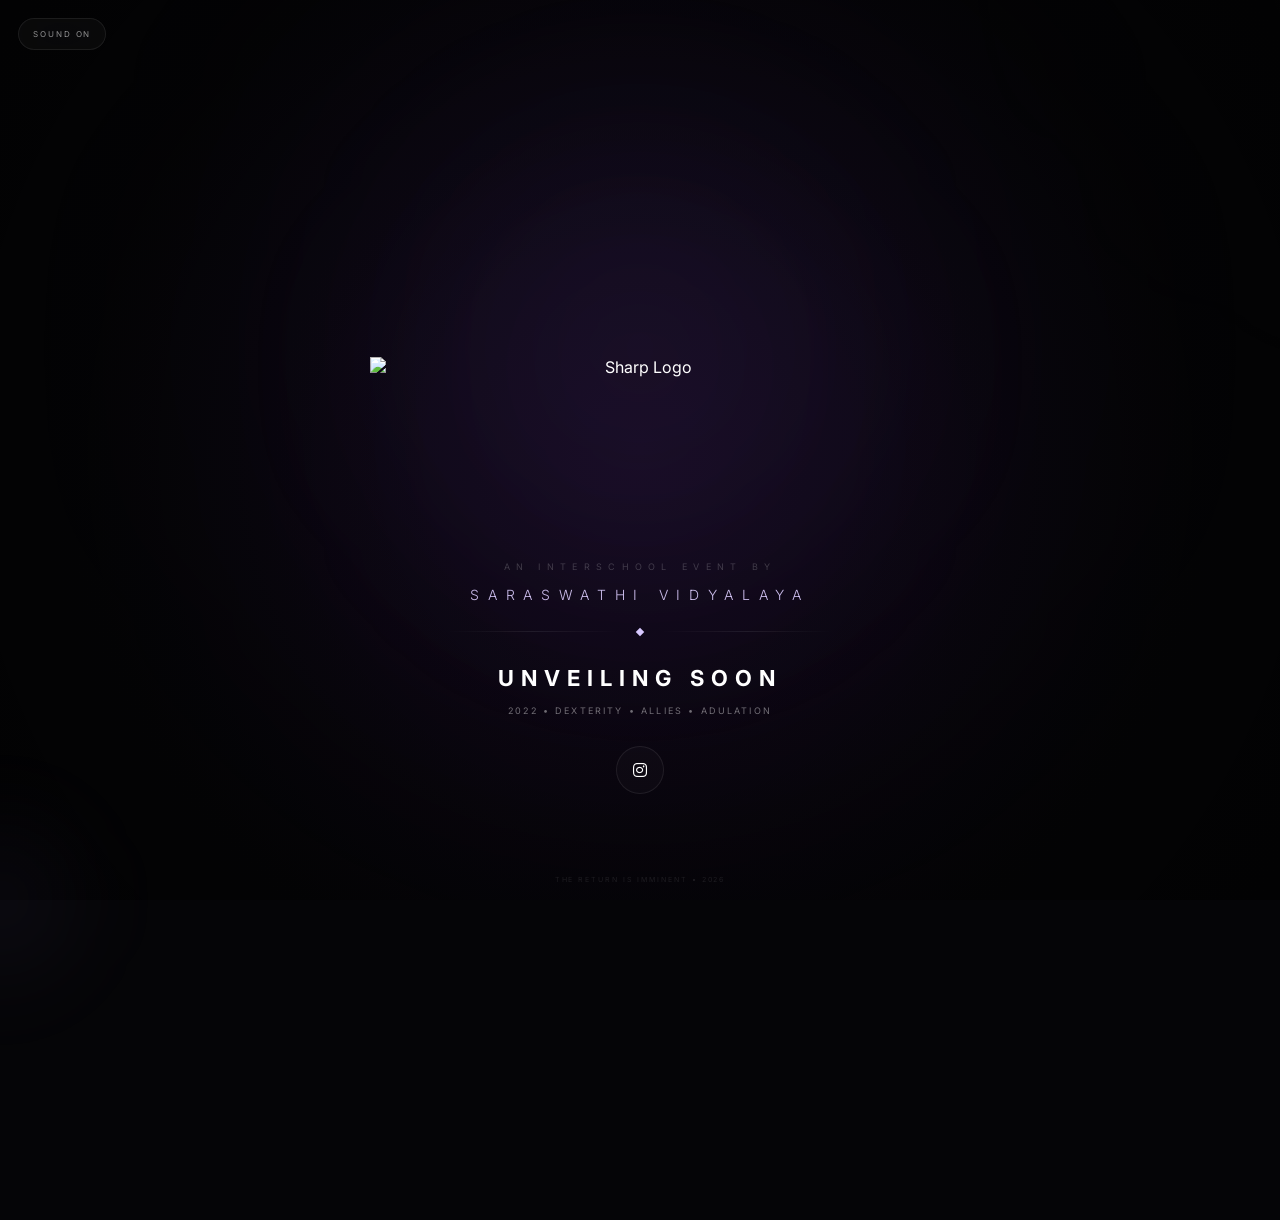
==== commit b96e336d: "Update index.html with meta description Added meta description for SEO and removed duplicate viewpor" ====
--- a/index.html
+++ b/index.html
@@ -2,15 +2,15 @@
 <html lang="en">
 
 <head>
-
-    <meta charset="UTF-8">
-
     <meta
     name="viewport"
     content="width=device-width, initial-scale=1.0">
 
     <title>SRISHTI 2K26</title>
-
+    <meta name="description" content="Official website of Srishti 2K26">
+    <meta name="viewport" content="width=device-width, initial-scale=1.0">
+    <meta charset="UTF-8">
+    
     <link rel="stylesheet" href="style.css">
 
     <link rel="preconnect"
@@ -77,6 +77,7 @@
     </div>
 
     <button id="audioToggle">SOUND ON</button>
+    <button id="testReveal">TEST REVEAL</button>
 
 
     <main class="container">
@@ -199,4 +200,4 @@
     <source src="reveal.mp3" type="audio/mpeg">
 </audio>
 
-</html>+</html>
